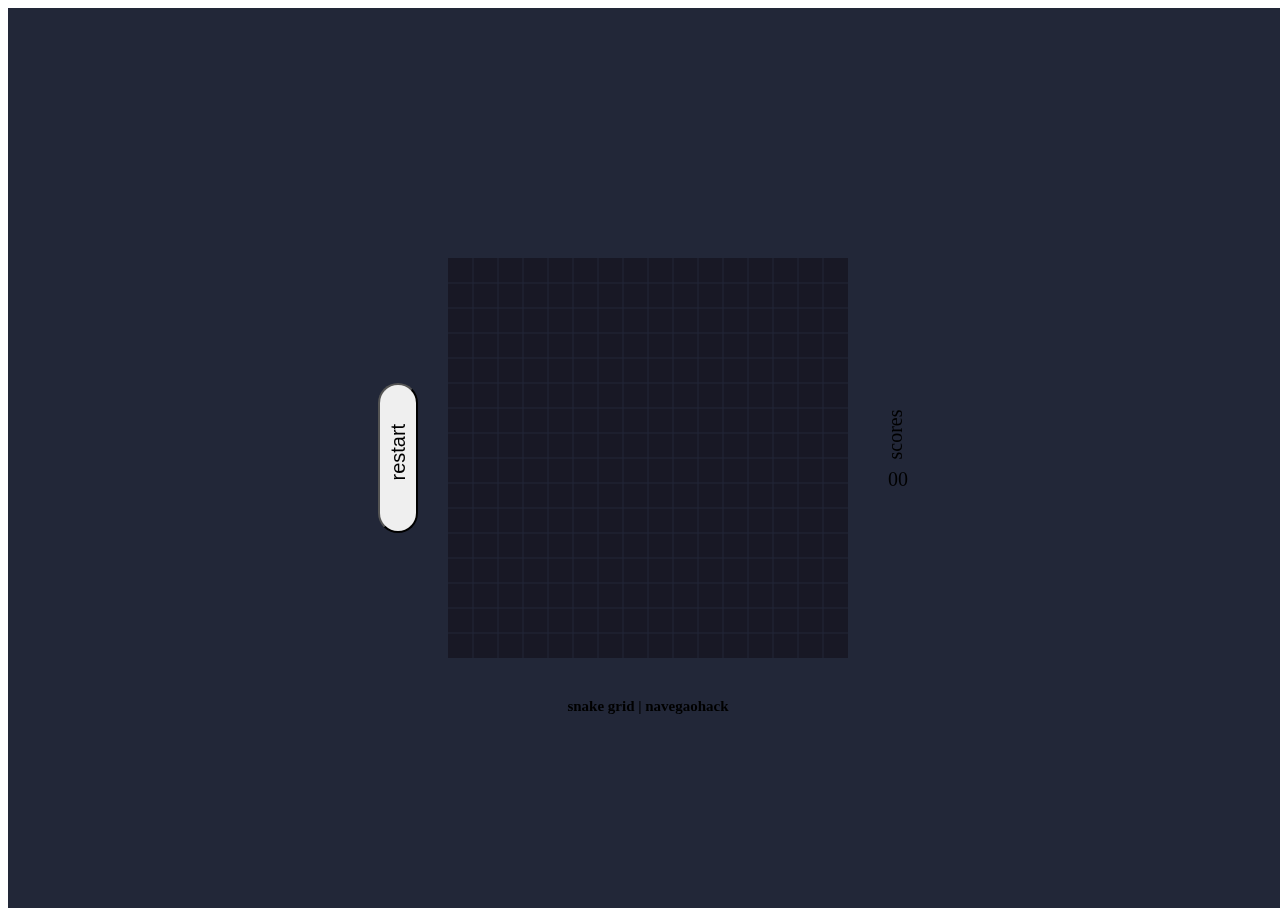
==== pages/game.html @ 6fcc26ef "Add pages|script|style folders and minimal game interface (not operative yet)" ====
<!DOCTYPE html>
<html lang="en">
<head>
    <meta charset="UTF-8">
    <meta name="viewport" content="width=device-width, initial-scale=1.0">
    <title>Document</title>
    <link rel="stylesheet" href="../style/normalize.css">
    <link rel="stylesheet" href="../style/style.css">
</head>
<body>
    <div class="game">
        <section class="game__main">
            <button class="game__start-btn">
                <p class="game__start-btn-txt">restart</p>
            </button>
            <canvas class="game__canvas"></canvas>
            <div class="game__scores">
                <p class="game__scores__paragraph">scores</p>
                <p class="game__scores__counter">00</p>
            </div>
        </section>
        <div class="game-logo">
            <h2 class="game-logo__title">snake grid | 
                <span class="game-logo__title--small">navegaohack</span></h2>
        </div>
    </div>
    <script src="../script/canvas.js"></script>
</body>
</html>
---- style/style.css ----
/* Global */
html {
    font-size: 62.5%;
    box-sizing: border-box;
}
*,*::before,*::after {
    box-sizing: inherit;
}
p,h1,h2,h3,h4{
    margin: 0;
    padding: 0;
}

/* Game Section */

.game {
    background-color: #222738;
    width: 100vw;
    height: 100vh;
    display: grid;
    place-content: center;
}
.game__main {
    display: flex;
    align-items: center;
    margin-top: 7rem; /* for a vertical alignment with game-logo */
}
.game__start-btn {
    width: 4rem;
    height: 15rem;
    border-radius: 2rem;
    font-size: 2rem;
    padding-bottom: 0.5rem;
}
.game__start-btn-txt {
    transform: rotate(270deg) translateX(-50%);
}
.game__canvas {
    width: 40rem;
    height: 40rem;
    margin: 0 3rem;
}
.game__scores {
    width: 4rem;
    height: 8rem;
    display: flex;
    flex-direction: column;
    justify-content: space-around;
}
.game__scores__paragraph {
    transform: rotate(270deg);
    font-size: 2rem;
    padding-bottom: 0.6rem;
}
.game__scores__counter {
    text-align: center;
    font-size: 2rem;
}
.game-logo {
    margin-top: 4rem;
    height: 3rem;
}
.game-logo__title {
    text-align: center;
}
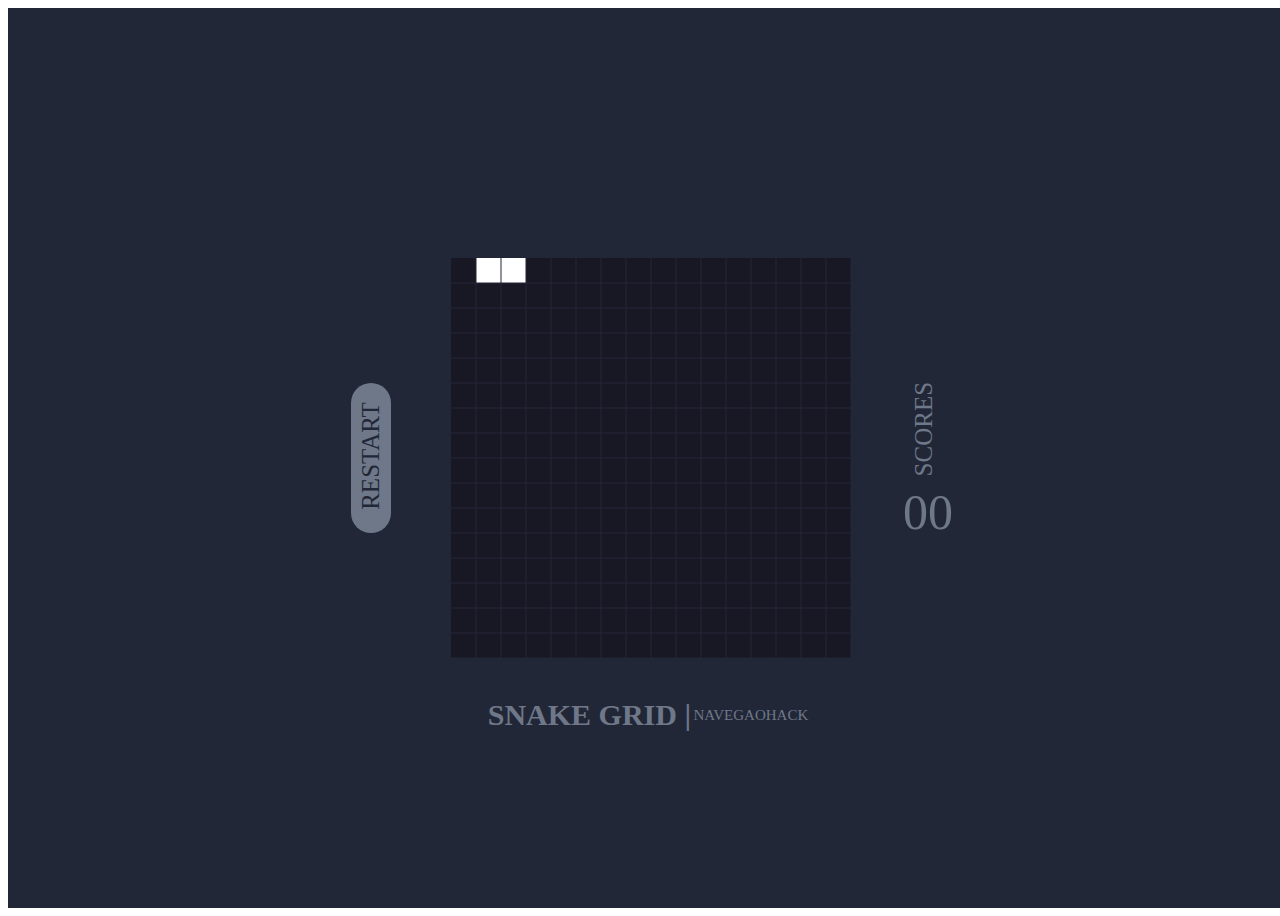
==== commit ad3a89dd: "Add new containers to rotate text and add styles to the game.html as font family, colors, rotation, " ====
--- a/pages/game.html
+++ b/pages/game.html
@@ -15,13 +15,15 @@
             </button>
             <canvas class="game__canvas"></canvas>
             <div class="game__scores">
-                <p class="game__scores__paragraph">scores</p>
+                <p class="game__scores__paragraph">
+                    <span class="game__scores__paragraph--vertical">scores</span>
+                </p>
                 <p class="game__scores__counter">00</p>
             </div>
         </section>
         <div class="game-logo">
-            <h2 class="game-logo__title">snake grid | 
-                <span class="game-logo__title--small">navegaohack</span></h2>
+            <h2 class="game-logo__title">snake grid | </h2>
+            <span class="game-logo__title--small">navegaohack</span>
         </div>
     </div>
     <script src="../script/canvas.js"></script>
--- a/style/style.css
+++ b/style/style.css
@@ -1,3 +1,9 @@
+/*self hosting fonts (just 1 bruh)*/
+@font-face {
+    font-family: 'Tiny5';
+    src: url('../fonts/Tiny5/Tiny5-Regular.ttf') format('truetype');
+}
+
 /* Global */
 html {
     font-size: 62.5%;
@@ -6,10 +12,15 @@
 *,*::before,*::after {
     box-sizing: inherit;
 }
-p,h1,h2,h3,h4{
+p,h1,h2,h3,h4,span{
     margin: 0;
     padding: 0;
+    font-family: 'Tiny5';
+    text-transform: uppercase;
+
+    color: #6e7888;
 }
+
 
 /* Game Section */
 
@@ -29,11 +40,17 @@
     width: 4rem;
     height: 15rem;
     border-radius: 2rem;
-    font-size: 2rem;
+    font-size: 2.5rem;
     padding-bottom: 0.5rem;
+    display: grid;
+    place-content: center;
+    border: none;
+    background-color: #6e7888;
+    margin: 0 3rem;
 }
 .game__start-btn-txt {
-    transform: rotate(270deg) translateX(-50%);
+    transform: rotate(270deg);
+    color: #222738;
 }
 .game__canvas {
     width: 40rem;
@@ -41,26 +58,39 @@
     margin: 0 3rem;
 }
 .game__scores {
-    width: 4rem;
-    height: 8rem;
     display: flex;
+    align-items: center;
     flex-direction: column;
-    justify-content: space-around;
+    transform: translateY(16%);
 }
 .game__scores__paragraph {
-    transform: rotate(270deg);
-    font-size: 2rem;
-    padding-bottom: 0.6rem;
+    font-size: 2.5rem;
+    margin-bottom: 4rem;
+}
+.game__scores__paragraph--vertical {
+    display: inline-block;
+    transform: rotate(270deg) translateY(-15%);
 }
 .game__scores__counter {
     text-align: center;
-    font-size: 2rem;
+    vertical-align: bottom;
+    font-size: 5rem;
 }
 .game-logo {
     margin-top: 4rem;
     height: 3rem;
+    text-align: center;
 }
 .game-logo__title {
+    display: inline-block;
     text-align: center;
+    font-size: 3rem;
+    vertical-align: middle;
+    
+}
+.game-logo__title--small {
+    font-size: 1.5rem;
+    line-height: 3rem;
+    vertical-align: middle;
 }
 
